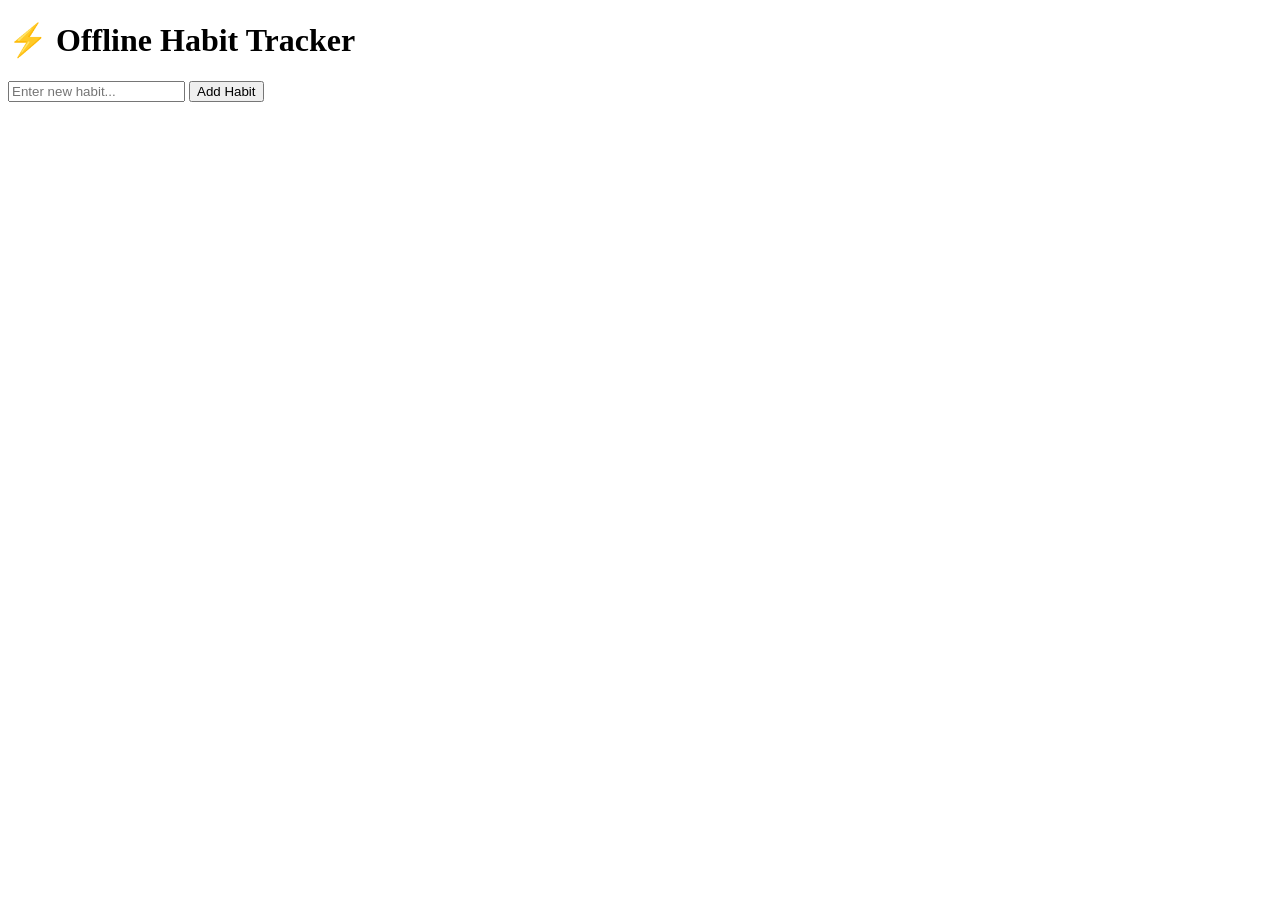
==== index.html @ 2cd531f1 "commit" ====
<!DOCTYPE html>
<html lang="en">
<head>
    <meta charset="UTF-8">
    <meta name="viewport" content="width=device-width, initial-scale=1.0">
    <title>Offline Habit Armor</title>
    <link rel="stylesheet" href="style.css">
    <link rel="manifest" href="manifest.json">
</head>
<body>
    <div id="app">
        <h1>⚡ Offline Habit Tracker</h1>
        <div class="input-group">
            <input type="text" id="habit-input" placeholder="Enter new habit...">
            <button id="add-btn">Add Habit</button>
        </div>
        <ul id="habit-list"></ul>
    </div>

    <script src="app.js"></script>
    <script>
        // Register the Service Worker
        if ('serviceWorker' in navigator) {
            navigator.serviceWorker.register('/sw.js')
                .then(() => console.log('Service Worker Registered!'))
                .catch(err => console.error('Registration failed:', err));
        }
    </script>
</body>
</html>
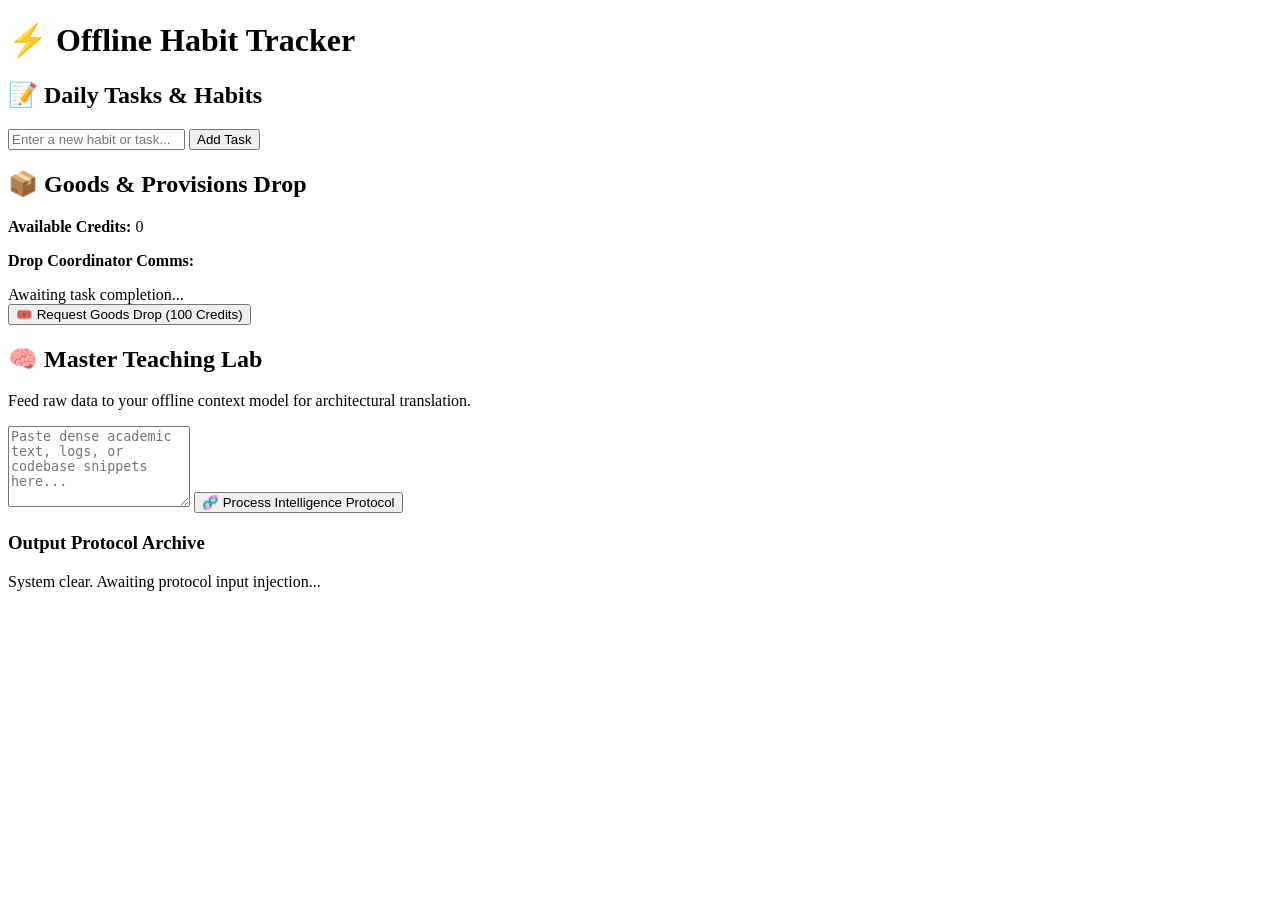
==== commit 8a5d4cdf: "commit" ====
--- a/index.html
+++ b/index.html
@@ -3,23 +3,57 @@
 <head>
     <meta charset="UTF-8">
     <meta name="viewport" content="width=device-width, initial-scale=1.0">
-    <title>Offline Habit Armor</title>
+    <title>Offline Habit Tracker</title>
     <link rel="stylesheet" href="style.css">
     <link rel="manifest" href="manifest.json">
 </head>
 <body>
     <div id="app">
-        <h1>⚡ Offline Habit Tracker</h1>
-        <div class="input-group">
-            <input type="text" id="habit-input" placeholder="Enter new habit...">
-            <button id="add-btn">Add Habit</button>
+        <header>
+            <h1>⚡ Offline Habit Tracker</h1>
+        </header>
+
+        <div class="dashboard-grid">
+            
+            <!-- SECTION 1: HABIT ARMOR CORE -->
+            <section class="card">
+                <h2>📝 Daily Tasks & Habits</h2>
+                <div class="input-group">
+                    <input type="text" id="habit-input" placeholder="Enter a new habit or task...">
+                    <button id="add-btn">Add Task</button>
+                </div>
+                <ul id="habit-list"></ul>
+            </section>
+
+            <!-- SECTION 2: VIRTUAL GOODS DROP -->
+            <section class="card">
+                <h2>📦 Goods & Provisions Drop</h2>
+                <div class="game-stats">
+                    <p><strong>Available Credits: </strong><span id="credit-display">0</span></p>
+                    <p><strong>Drop Coordinator Comms:</strong></p>
+                    <div id="quest-log" class="console-box">Awaiting task completion...</div>
+                </div>
+                <button id="pull-btn" class="btn-drop">🎟️ Request Goods Drop (100 Credits)</button>
+            </section>
+
+            <!-- SECTION 3: MASTER TEACHING INTEL LAB -->
+            <section class="card wide-card">
+                <h2>🧠 Master Teaching Lab</h2>
+                <p class="subtitle">Feed raw data to your offline context model for architectural translation.</p>
+                <textarea id="raw-notes-input" rows="5" placeholder="Paste dense academic text, logs, or codebase snippets here..."></textarea>
+                <button id="process-notes-btn" class="btn-intel">🧬 Process Intelligence Protocol</button>
+                
+                <h3>Output Protocol Archive</h3>
+                <div id="protocol-output" class="console-box markdown-target">
+                    System clear. Awaiting protocol input injection...
+                </div>
+            </section>
+
         </div>
-        <ul id="habit-list"></ul>
     </div>
 
     <script src="app.js"></script>
     <script>
-        // Register the Service Worker
         if ('serviceWorker' in navigator) {
             navigator.serviceWorker.register('/sw.js')
                 .then(() => console.log('Service Worker Registered!'))
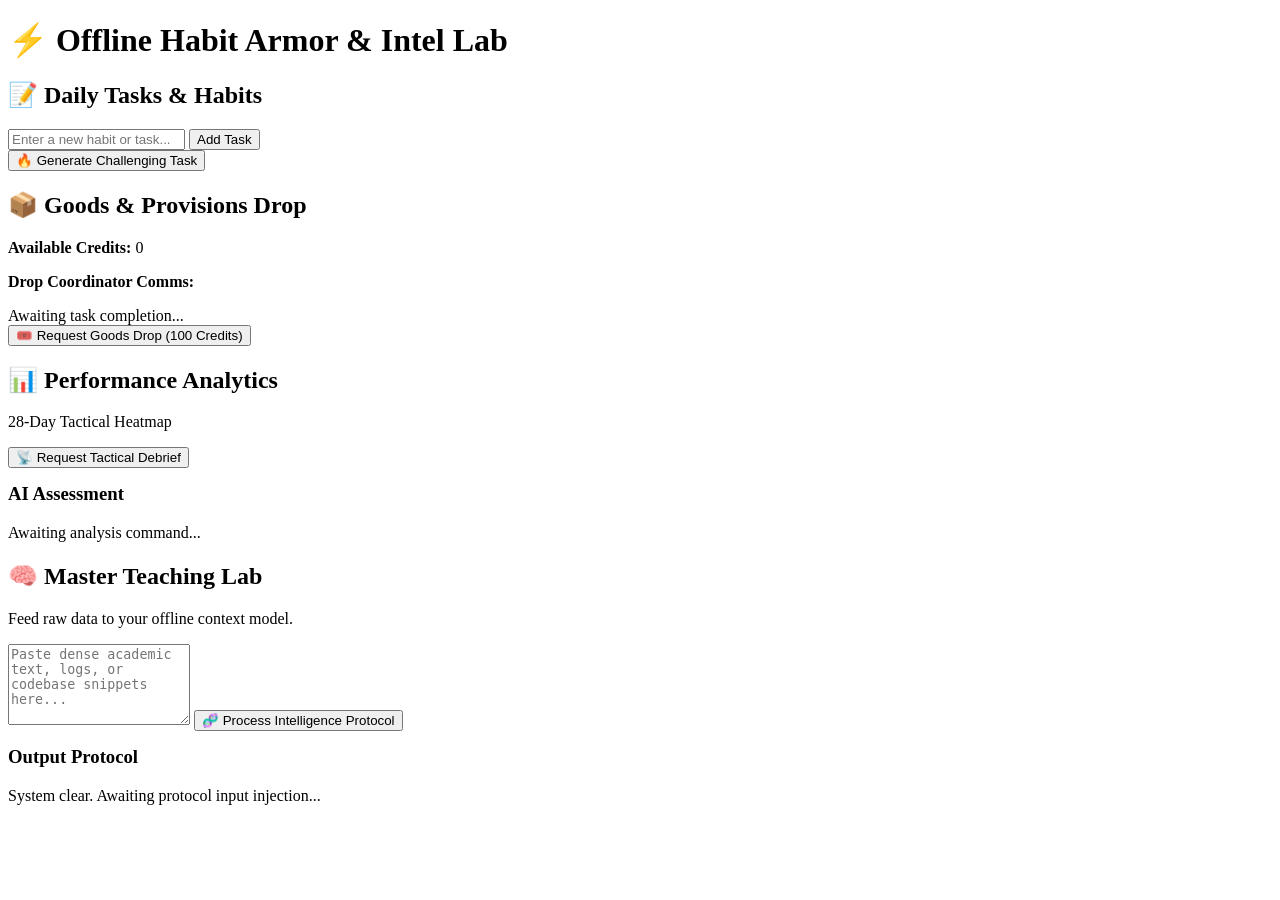
==== commit 3c1be90f: "commit" ====
--- a/index.html
+++ b/index.html
@@ -3,29 +3,28 @@
 <head>
     <meta charset="UTF-8">
     <meta name="viewport" content="width=device-width, initial-scale=1.0">
-    <title>Offline Habit Tracker</title>
+    <title>Offline Habit Armor</title>
     <link rel="stylesheet" href="style.css">
     <link rel="manifest" href="manifest.json">
 </head>
 <body>
     <div id="app">
         <header>
-            <h1>⚡ Offline Habit Tracker</h1>
+            <h1>⚡ Offline Habit Armor & Intel Lab</h1>
         </header>
 
         <div class="dashboard-grid">
             
-            <!-- SECTION 1: HABIT ARMOR CORE -->
             <section class="card">
                 <h2>📝 Daily Tasks & Habits</h2>
                 <div class="input-group">
                     <input type="text" id="habit-input" placeholder="Enter a new habit or task...">
                     <button id="add-btn">Add Task</button>
                 </div>
+                <button id="challenge-btn" class="btn-challenge">🔥 Generate Challenging Task</button>
                 <ul id="habit-list"></ul>
             </section>
 
-            <!-- SECTION 2: VIRTUAL GOODS DROP -->
             <section class="card">
                 <h2>📦 Goods & Provisions Drop</h2>
                 <div class="game-stats">
@@ -36,14 +35,23 @@
                 <button id="pull-btn" class="btn-drop">🎟️ Request Goods Drop (100 Credits)</button>
             </section>
 
-            <!-- SECTION 3: MASTER TEACHING INTEL LAB -->
-            <section class="card wide-card">
+            <section class="card">
+                <h2>📊 Performance Analytics</h2>
+                <p class="subtitle">28-Day Tactical Heatmap</p>
+                <div id="heatmap" class="heatmap-grid"></div>
+                <button id="debrief-btn" class="btn-debrief">📡 Request Tactical Debrief</button>
+                
+                <h3 style="margin-top: 15px;">AI Assessment</h3>
+                <div id="debrief-output" class="console-box">Awaiting analysis command...</div>
+            </section>
+
+            <section class="card">
                 <h2>🧠 Master Teaching Lab</h2>
-                <p class="subtitle">Feed raw data to your offline context model for architectural translation.</p>
+                <p class="subtitle">Feed raw data to your offline context model.</p>
                 <textarea id="raw-notes-input" rows="5" placeholder="Paste dense academic text, logs, or codebase snippets here..."></textarea>
                 <button id="process-notes-btn" class="btn-intel">🧬 Process Intelligence Protocol</button>
                 
-                <h3>Output Protocol Archive</h3>
+                <h3 style="margin-top: 15px;">Output Protocol</h3>
                 <div id="protocol-output" class="console-box markdown-target">
                     System clear. Awaiting protocol input injection...
                 </div>
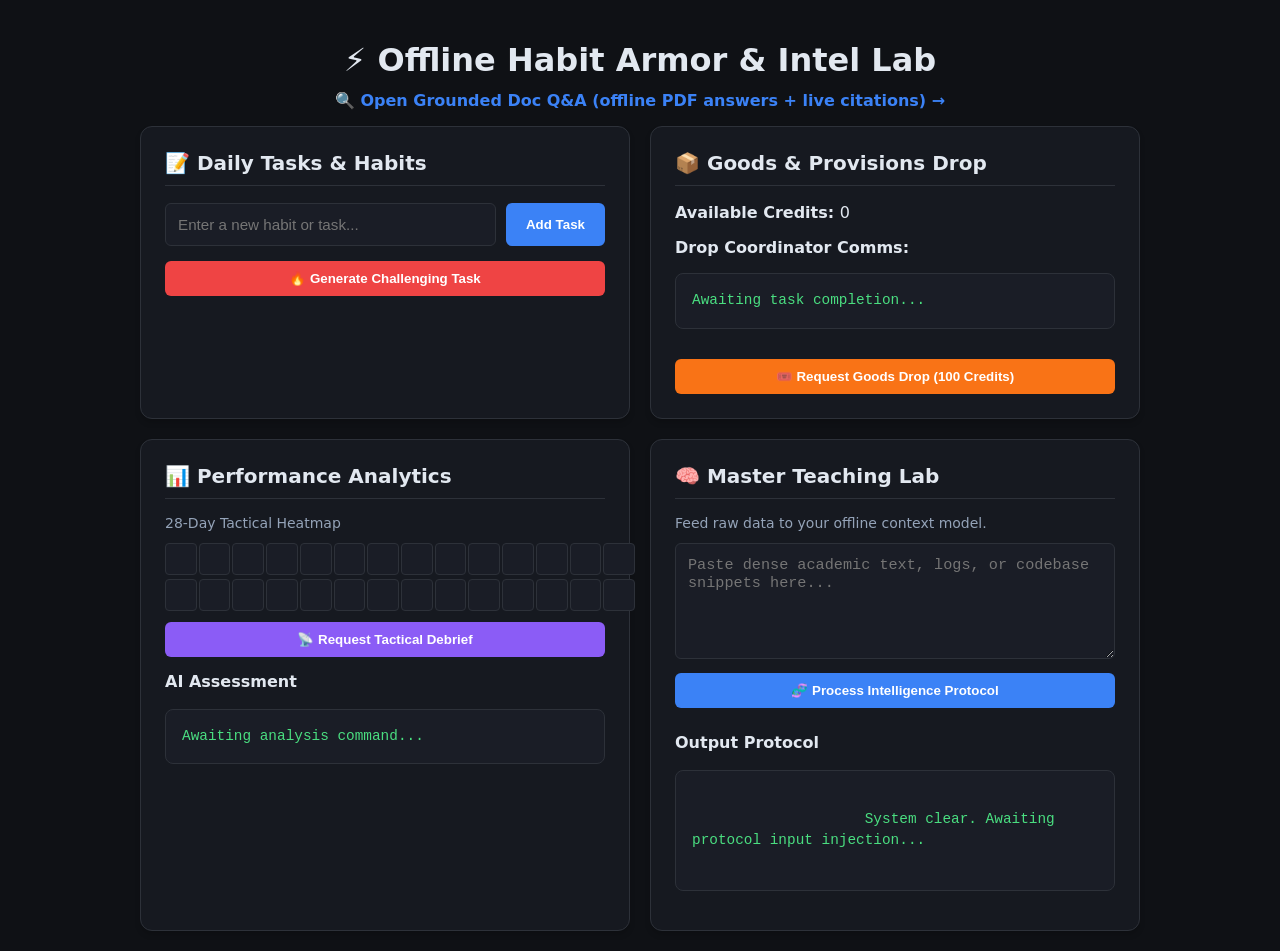
==== commit c1aeb8c1: "feat: offline grounded Doc Q&A with live citations Standalone doc-qa page (shared Intel-Lab theme) t" ====
--- a/index.html
+++ b/index.html
@@ -11,6 +11,9 @@
     <div id="app">
         <header>
             <h1>⚡ Offline Habit Armor & Intel Lab</h1>
+            <p style="text-align:center;margin-top:-18px;">
+                <a href="doc-qa.html" style="color:#3b82f6;text-decoration:none;font-weight:600;">🔍 Open Grounded Doc Q&A (offline PDF answers + live citations) →</a>
+            </p>
         </header>
 
         <div class="dashboard-grid">
--- a/style.css
+++ b/style.css
@@ -0,0 +1,181 @@
+:root {
+    --bg-main: #0f1115;
+    --bg-card: #161920;
+    --bg-console: #1a1d26;
+    --text-primary: #e2e8f0;
+    --text-secondary: #94a3b8;
+    --border-color: #2d3139;
+    --accent-blue: #3b82f6;
+    --accent-orange: #f97316;
+    --accent-red: #ef4444;
+    --accent-purple: #8b5cf6;
+    --matrix-green: #4ade80;
+}
+
+body {
+    font-family: system-ui, -apple-system, BlinkMacSystemFont, 'Segoe UI', Roboto, sans-serif;
+    background-color: var(--bg-main);
+    color: var(--text-primary);
+    margin: 0;
+    padding: 20px;
+}
+
+#app {
+    max-width: 1000px;
+    margin: auto;
+}
+
+header h1 {
+    text-align: center;
+    color: var(--text-primary);
+    margin-bottom: 30px;
+    font-weight: 700;
+}
+
+.dashboard-grid {
+    display: flex;
+    flex-direction: column;
+    gap: 20px;
+}
+
+.card {
+    background: var(--bg-card);
+    padding: 24px;
+    border-radius: 12px;
+    border: 1px solid var(--border-color);
+    box-shadow: 0 4px 6px -1px rgba(0, 0, 0, 0.2);
+}
+
+h2, h3 {
+    margin-top: 0;
+    color: var(--text-primary);
+    border-bottom: 1px solid var(--border-color);
+    padding-bottom: 10px;
+}
+
+h2 { font-size: 1.25rem; }
+h3 { font-size: 1rem; border: none; margin-bottom: 8px;}
+
+.subtitle {
+    color: var(--text-secondary);
+    font-size: 0.875rem;
+    margin-bottom: 12px;
+}
+
+.input-group {
+    display: flex;
+    gap: 10px;
+    margin-bottom: 15px;
+}
+
+input[type="text"], textarea {
+    flex: 1;
+    background-color: var(--bg-console);
+    border: 1px solid var(--border-color);
+    color: var(--text-primary);
+    padding: 12px;
+    border-radius: 6px;
+    font-size: 0.95rem;
+}
+
+input[type="text"]:focus, textarea:focus {
+    outline: 2px solid var(--accent-blue);
+    border-color: transparent;
+}
+
+textarea {
+    width: 100%;
+    box-sizing: border-box;
+    resize: vertical;
+    font-family: monospace;
+}
+
+button {
+    padding: 10px 20px;
+    background-color: var(--accent-blue);
+    color: white;
+    border: none;
+    border-radius: 6px;
+    font-weight: 600;
+    cursor: pointer;
+    transition: background 0.2s;
+}
+
+button:hover { background-color: #2563eb; }
+
+.btn-drop { background-color: var(--accent-orange); width: 100%; margin-top: 15px; }
+.btn-drop:hover { background-color: #ea580c; }
+
+.btn-intel { width: 100%; margin-top: 10px; margin-bottom: 10px; }
+
+.btn-challenge { background-color: var(--accent-red); width: 100%; margin-bottom: 20px; }
+.btn-challenge:hover { background-color: #dc2626; }
+
+.btn-debrief { background-color: var(--accent-purple); width: 100%; }
+.btn-debrief:hover { background-color: #7c3aed; }
+
+ul { list-style-type: none; padding: 0; margin: 0; }
+
+li {
+    background: var(--bg-console);
+    padding: 14px;
+    border-radius: 6px;
+    margin-bottom: 10px;
+    display: flex;
+    justify-content: space-between;
+    align-items: center;
+    border: 1px solid var(--border-color);
+}
+
+li.completed {
+    text-decoration: line-through;
+    color: var(--text-secondary);
+    opacity: 0.6;
+}
+
+li input[type="checkbox"] { margin-right: 12px; transform: scale(1.1); }
+li button { background-color: var(--accent-red); padding: 6px 12px; font-size: 0.85rem; }
+li button:hover { background-color: #dc2626; }
+
+.console-box {
+    background-color: var(--bg-console);
+    border: 1px solid var(--border-color);
+    padding: 16px;
+    border-radius: 8px;
+    font-family: 'Courier New', Courier, monospace;
+    font-size: 0.9rem;
+    line-height: 1.5;
+    color: var(--matrix-green); 
+    overflow-y: auto;
+    white-space: pre-wrap;
+    margin-bottom: 15px;
+}
+
+/* Heatmap Grid Styles */
+.heatmap-grid {
+    display: grid;
+    grid-template-columns: repeat(14, 1fr); /* 2 rows of 14 */
+    gap: 4px;
+    margin-bottom: 15px;
+}
+
+.heatmap-cell {
+    width: 100%;
+    aspect-ratio: 1;
+    background-color: var(--bg-console);
+    border: 1px solid var(--border-color);
+    border-radius: 4px;
+}
+
+.heatmap-cell.active {
+    background-color: var(--matrix-green);
+    border-color: #22c55e;
+    box-shadow: 0 0 5px rgba(74, 222, 128, 0.4);
+}
+
+@media (min-width: 768px) {
+    .dashboard-grid {
+        display: grid;
+        grid-template-columns: 1fr 1fr;
+    }
+}
